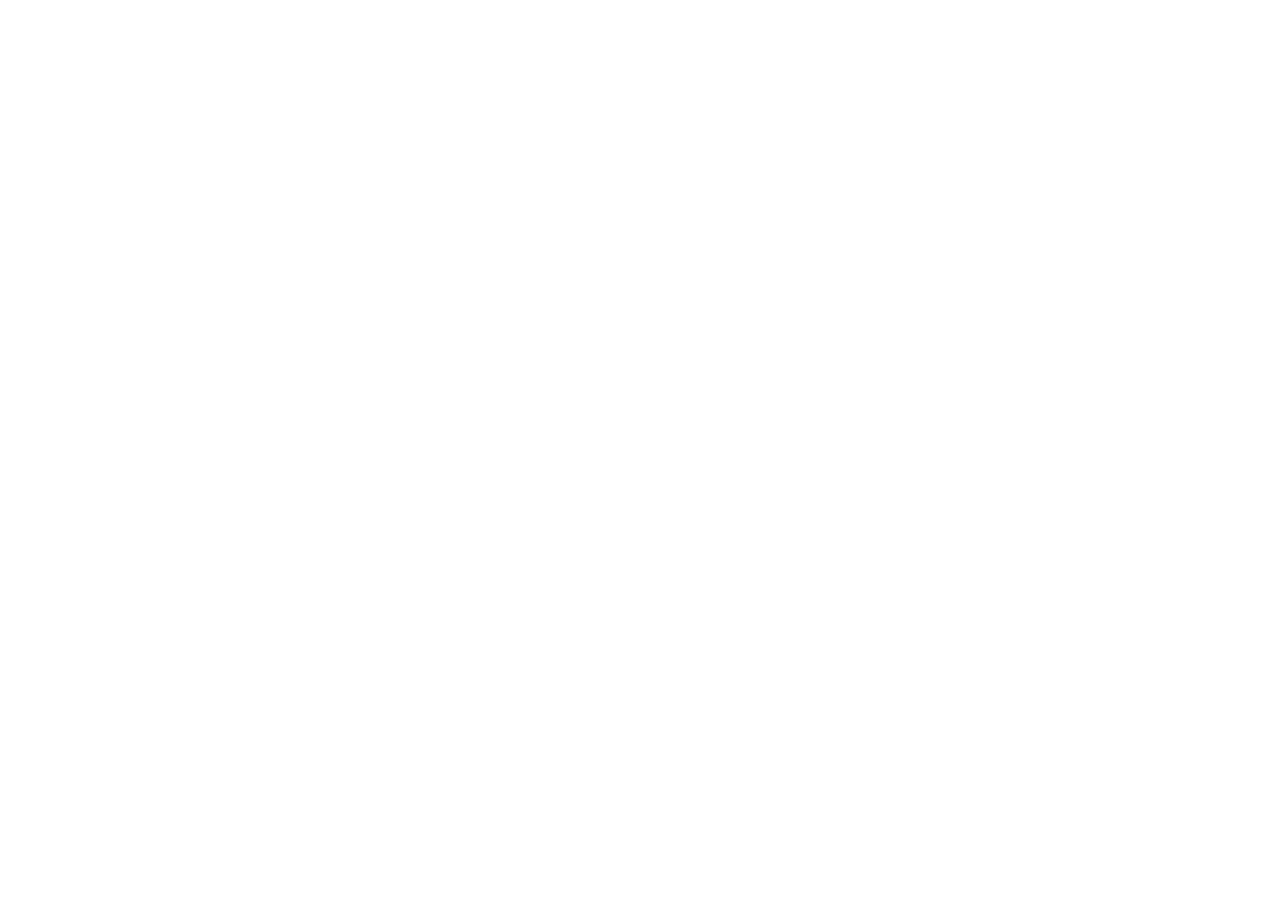
==== form/index.html @ baf253d1 "Form" ====
<!DOCTYPE html><html lang="en"><head><meta charset="utf-8"><meta http-equiv="X-UA-Compatible" content="IE=edge"><meta name="viewport" content="width=device-width,initial-scale=1"><link href="https://fonts.googleapis.com/css2?family=Montserrat&display=swap" rel="stylesheet"><link rel="icon" href="/registration-form/favicon.ico"><title>newuser</title><link href="/registration-form/css/app.dec32261.css" rel="preload" as="style"><link href="/registration-form/js/app.91090cbe.js" rel="preload" as="script"><link href="/registration-form/js/chunk-vendors.a352c358.js" rel="preload" as="script"><link href="/registration-form/css/app.dec32261.css" rel="stylesheet"></head><body><noscript><strong>We're sorry but newuser doesn't work properly without JavaScript enabled. Please enable it to continue.</strong></noscript><div id="app"></div><script src="/registration-form/js/chunk-vendors.a352c358.js"></script><script src="/registration-form/js/app.91090cbe.js"></script></body></html>
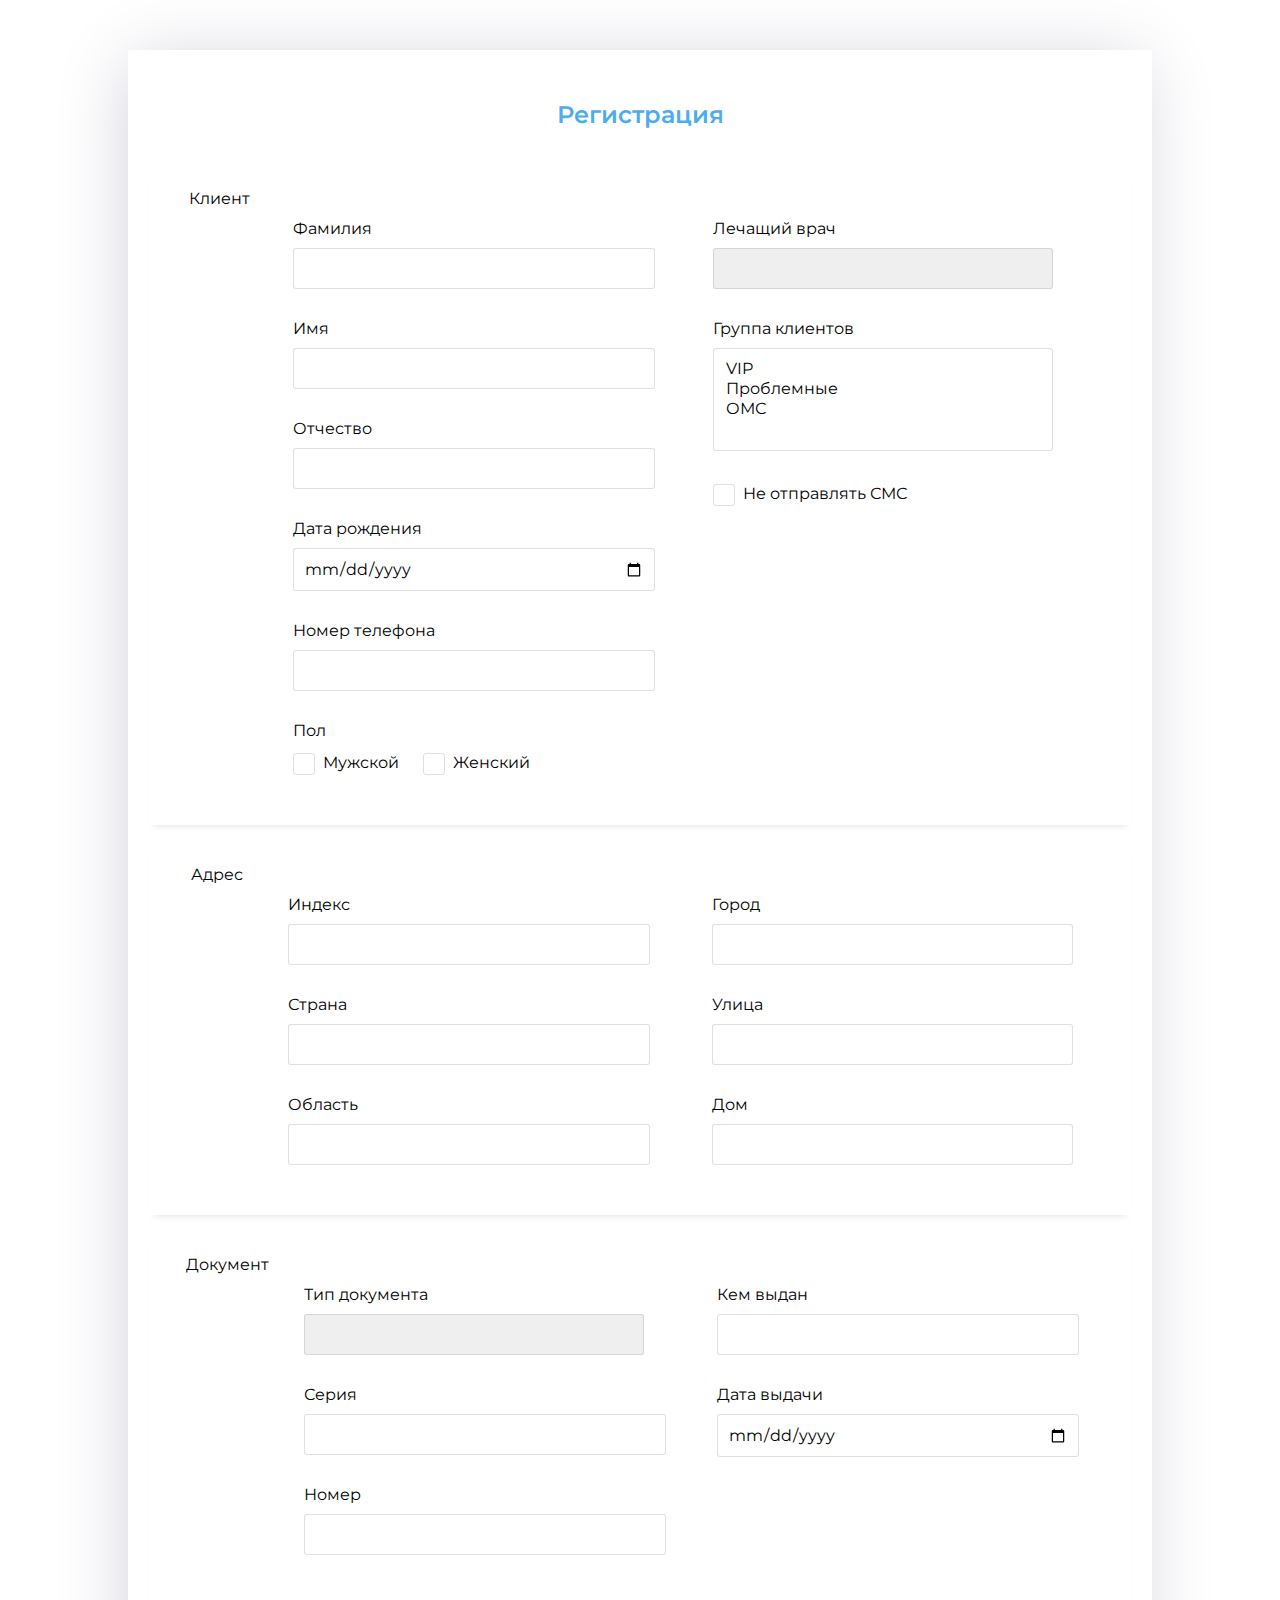
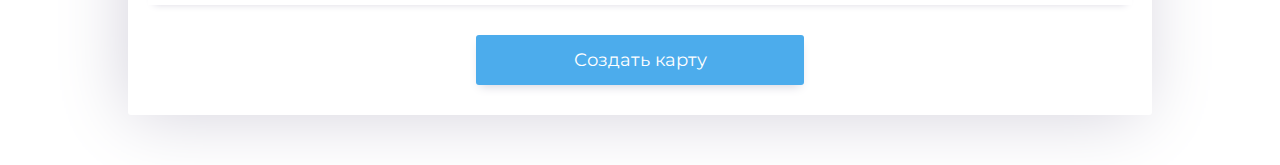
==== commit 4719916f: "Public path updated" ====
--- a/form/index.html
+++ b/form/index.html
@@ -1 +1 @@
-<!DOCTYPE html><html lang="en"><head><meta charset="utf-8"><meta http-equiv="X-UA-Compatible" content="IE=edge"><meta name="viewport" content="width=device-width,initial-scale=1"><link href="https://fonts.googleapis.com/css2?family=Montserrat&display=swap" rel="stylesheet"><link rel="icon" href="/registration-form/favicon.ico"><title>newuser</title><link href="/registration-form/css/app.dec32261.css" rel="preload" as="style"><link href="/registration-form/js/app.91090cbe.js" rel="preload" as="script"><link href="/registration-form/js/chunk-vendors.a352c358.js" rel="preload" as="script"><link href="/registration-form/css/app.dec32261.css" rel="stylesheet"></head><body><noscript><strong>We're sorry but newuser doesn't work properly without JavaScript enabled. Please enable it to continue.</strong></noscript><div id="app"></div><script src="/registration-form/js/chunk-vendors.a352c358.js"></script><script src="/registration-form/js/app.91090cbe.js"></script></body></html>+<!DOCTYPE html><html lang="en"><head><meta charset="utf-8"><meta http-equiv="X-UA-Compatible" content="IE=edge"><meta name="viewport" content="width=device-width,initial-scale=1"><link href="https://fonts.googleapis.com/css2?family=Montserrat&display=swap" rel="stylesheet"><link rel="icon" href="/form/favicon.ico"><title>newuser</title><link href="/form/css/app.dec32261.css" rel="preload" as="style"><link href="/form/js/app.8a79686b.js" rel="preload" as="script"><link href="/form/js/chunk-vendors.277d238a.js" rel="preload" as="script"><link href="/form/css/app.dec32261.css" rel="stylesheet"></head><body><noscript><strong>We're sorry but newuser doesn't work properly without JavaScript enabled. Please enable it to continue.</strong></noscript><div id="app"></div><script src="/form/js/chunk-vendors.277d238a.js"></script><script src="/form/js/app.8a79686b.js"></script></body></html>--- a/form/css/app.dec32261.css
+++ b/form/css/app.dec32261.css
@@ -0,0 +1 @@
+.form__input-checkbox{display:none}@media only screen and (max-width:1024px){.input__label{height:30px;line-height:30px;margin-right:30px;padding-left:40px}}.checkmark{top:-1;min-width:20px;min-height:20px}@media only screen and (max-width:1024px){.checkmark{min-width:30px;min-height:30px}}.form__input-checkbox:checked~.checkmark:after{content:"";position:absolute;top:2px;left:2px;display:block;min-width:16px;min-height:16px;background-color:#4cacec;border-radius:3px}@media only screen and (max-width:1024px){.form__input-checkbox:checked~.checkmark:after{min-width:26px;min-height:26px}}input[type=text]{-webkit-appearance:none}.form__input-radio{display:none}.input__label{position:relative;padding-left:30px;height:25px;line-height:25px;cursor:pointer;-webkit-user-select:none;-moz-user-select:none;-ms-user-select:none;user-select:none;margin-right:20px}@media only screen and (max-width:1024px){.input__label{height:30px;line-height:30px;padding-left:40px;margin:15px 0}}.input__label:hover .checkmark{border:1px solid #4cacec}.checkmark{position:absolute;top:0;left:0;width:20px;height:20px;border:1px solid rgba(144,155,163,.3);border-radius:3px;cursor:pointer}@media only screen and (max-width:1024px){.checkmark{width:30px;height:30px}}.form__input-radio:checked~.checkmark:after{content:"";position:absolute;top:2px;left:2px;display:block;width:16px;height:16px;background-color:#4cacec;border-radius:3px}@media only screen and (max-width:1024px){.form__input-radio:checked~.checkmark:after{min-width:26px;min-height:26px}}.button[data-v-85d399b2]{display:block;border:none;cursor:pointer;width:30%;padding:10px;background-color:#4cacec;color:#fff;border-radius:3px;box-shadow:0 5px 10px -4px #d2d0db;text-align:center;line-height:30px;margin:30px auto 0 auto;font-size:18px;font-weight:400}.button[data-v-85d399b2]:hover{background-color:rgba(108,184,235,.52)}@media only screen and (max-width:1024px){.button[data-v-85d399b2]{width:40vw}}.modal__wrapper[data-v-5fb8ca9b]{position:fixed;z-index:100;background-color:rgba(56,64,68,.5);width:100%;height:100%;top:0;left:0}.modal__window[data-v-5fb8ca9b]{position:relative;margin:30vh auto;width:30%}@media only screen and (max-width:1024px){.modal__window[data-v-5fb8ca9b]{width:70%}}.modal__message[data-v-5fb8ca9b]{width:80%;padding:30px;background-color:#fff;text-align:center;margin-bottom:2vw;font-size:18px;color:rgba(223,109,109,.85);font-weight:600;border-radius:3px}body{margin:0;padding:0}.form__container{width:80%;margin:50px auto;padding:30px 0;font-family:Montserrat,sans-serif;outline:none;border-radius:3px;box-shadow:-5px 5px 68px -6px #d2d0db}@media only screen and (max-width:1024px){.form__container{width:99%;margin:0}}.form__header{color:#4cacec;font-size:24px;font-weight:600;text-align:center;padding:20px 10px}.form__section{display:flex;flex-direction:row;justify-content:space-around;margin:20px;padding:20px;box-shadow:0 5px 8px -6px #d2d0db}@media only screen and (max-width:1024px){.form__section{display:flex;flex-direction:column;align-items:flex-start;margin:0}}.input__wrapper{display:flex;flex-direction:column;align-items:flex-start;margin-top:30px;width:40%}@media only screen and (max-width:1024px){.input__wrapper{width:99%}}.input__container{position:relative;margin-bottom:20px;width:100%}.form__input{width:90%;display:block;padding:10px;margin:10px 0;border:1px solid rgba(144,155,163,.3);border-radius:3px;font-family:Montserrat,sans-serif;font-size:16px;box-shadow:none;-webkit-appearance:none;outline:none}.form__input:focus{border-color:#4cacec}.form__input-inline{display:inline-block;margin:5px 10px}.form__input-error{border-color:rgba(223,109,109,.85)}.form__input-noborder{border:none;padding:0}@media only screen and (max-width:1024px){.form__input-noborder{display:flex;flex-direction:column;align-items:flex-start}}.form__input-empty{display:none}.form__input::-webkit-inner-spin-button,.form__input::-webkit-scrollbar{display:none}.form__input option:checked{background:#fff -webkit-linear-gradient(bottom,rgba(108,184,235,.52),rgba(108,184,235,.52))}.error{font-size:11px;color:rgba(223,109,109,.85);margin-bottom:15px;margin-top:-5px}.form__submit-hidden{display:none}--- a/form/css/app.dec32261.css
+++ b/form/css/app.dec32261.css
@@ -0,0 +1 @@
+.form__input-checkbox{display:none}@media only screen and (max-width:1024px){.input__label{height:30px;line-height:30px;margin-right:30px;padding-left:40px}}.checkmark{top:-1;min-width:20px;min-height:20px}@media only screen and (max-width:1024px){.checkmark{min-width:30px;min-height:30px}}.form__input-checkbox:checked~.checkmark:after{content:"";position:absolute;top:2px;left:2px;display:block;min-width:16px;min-height:16px;background-color:#4cacec;border-radius:3px}@media only screen and (max-width:1024px){.form__input-checkbox:checked~.checkmark:after{min-width:26px;min-height:26px}}input[type=text]{-webkit-appearance:none}.form__input-radio{display:none}.input__label{position:relative;padding-left:30px;height:25px;line-height:25px;cursor:pointer;-webkit-user-select:none;-moz-user-select:none;-ms-user-select:none;user-select:none;margin-right:20px}@media only screen and (max-width:1024px){.input__label{height:30px;line-height:30px;padding-left:40px;margin:15px 0}}.input__label:hover .checkmark{border:1px solid #4cacec}.checkmark{position:absolute;top:0;left:0;width:20px;height:20px;border:1px solid rgba(144,155,163,.3);border-radius:3px;cursor:pointer}@media only screen and (max-width:1024px){.checkmark{width:30px;height:30px}}.form__input-radio:checked~.checkmark:after{content:"";position:absolute;top:2px;left:2px;display:block;width:16px;height:16px;background-color:#4cacec;border-radius:3px}@media only screen and (max-width:1024px){.form__input-radio:checked~.checkmark:after{min-width:26px;min-height:26px}}.button[data-v-85d399b2]{display:block;border:none;cursor:pointer;width:30%;padding:10px;background-color:#4cacec;color:#fff;border-radius:3px;box-shadow:0 5px 10px -4px #d2d0db;text-align:center;line-height:30px;margin:30px auto 0 auto;font-size:18px;font-weight:400}.button[data-v-85d399b2]:hover{background-color:rgba(108,184,235,.52)}@media only screen and (max-width:1024px){.button[data-v-85d399b2]{width:40vw}}.modal__wrapper[data-v-5fb8ca9b]{position:fixed;z-index:100;background-color:rgba(56,64,68,.5);width:100%;height:100%;top:0;left:0}.modal__window[data-v-5fb8ca9b]{position:relative;margin:30vh auto;width:30%}@media only screen and (max-width:1024px){.modal__window[data-v-5fb8ca9b]{width:70%}}.modal__message[data-v-5fb8ca9b]{width:80%;padding:30px;background-color:#fff;text-align:center;margin-bottom:2vw;font-size:18px;color:rgba(223,109,109,.85);font-weight:600;border-radius:3px}body{margin:0;padding:0}.form__container{width:80%;margin:50px auto;padding:30px 0;font-family:Montserrat,sans-serif;outline:none;border-radius:3px;box-shadow:-5px 5px 68px -6px #d2d0db}@media only screen and (max-width:1024px){.form__container{width:99%;margin:0}}.form__header{color:#4cacec;font-size:24px;font-weight:600;text-align:center;padding:20px 10px}.form__section{display:flex;flex-direction:row;justify-content:space-around;margin:20px;padding:20px;box-shadow:0 5px 8px -6px #d2d0db}@media only screen and (max-width:1024px){.form__section{display:flex;flex-direction:column;align-items:flex-start;margin:0}}.input__wrapper{display:flex;flex-direction:column;align-items:flex-start;margin-top:30px;width:40%}@media only screen and (max-width:1024px){.input__wrapper{width:99%}}.input__container{position:relative;margin-bottom:20px;width:100%}.form__input{width:90%;display:block;padding:10px;margin:10px 0;border:1px solid rgba(144,155,163,.3);border-radius:3px;font-family:Montserrat,sans-serif;font-size:16px;box-shadow:none;-webkit-appearance:none;outline:none}.form__input:focus{border-color:#4cacec}.form__input-inline{display:inline-block;margin:5px 10px}.form__input-error{border-color:rgba(223,109,109,.85)}.form__input-noborder{border:none;padding:0}@media only screen and (max-width:1024px){.form__input-noborder{display:flex;flex-direction:column;align-items:flex-start}}.form__input-empty{display:none}.form__input::-webkit-inner-spin-button,.form__input::-webkit-scrollbar{display:none}.form__input option:checked{background:#fff -webkit-linear-gradient(bottom,rgba(108,184,235,.52),rgba(108,184,235,.52))}.error{font-size:11px;color:rgba(223,109,109,.85);margin-bottom:15px;margin-top:-5px}.form__submit-hidden{display:none}